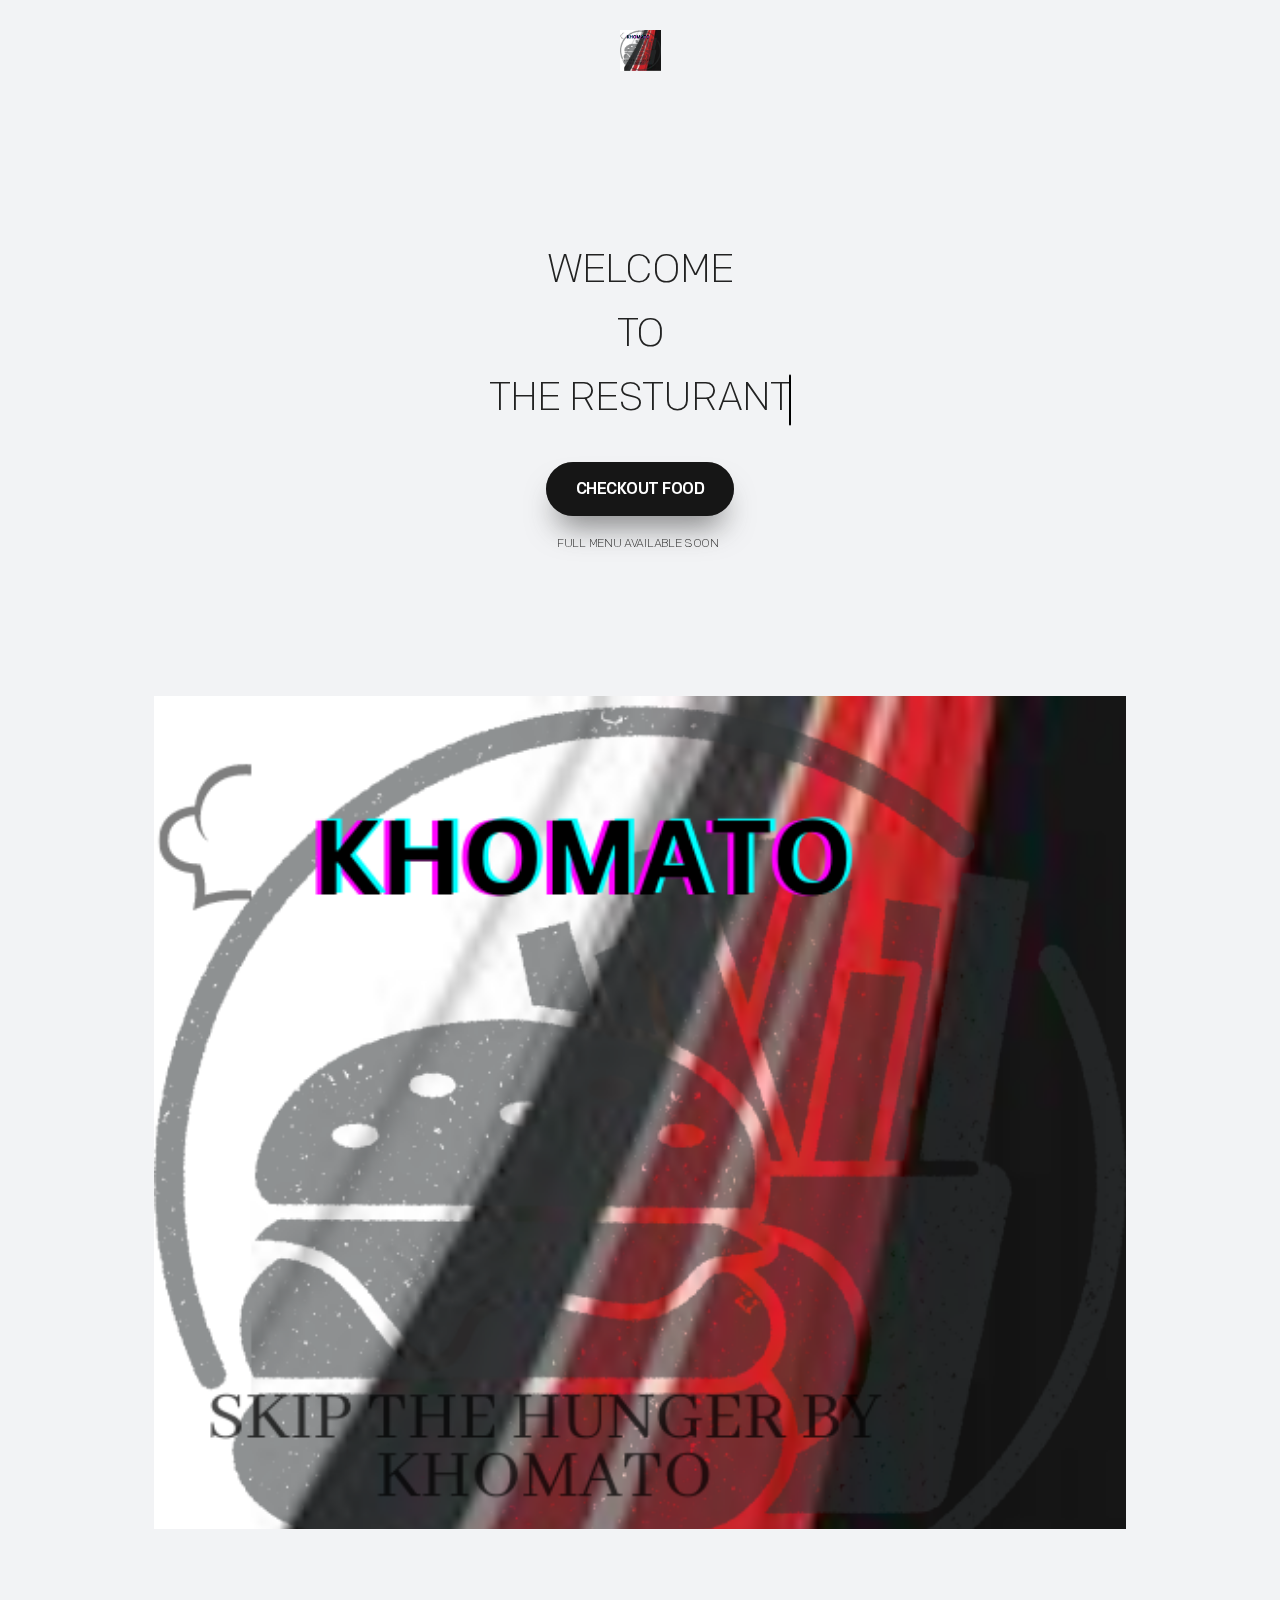
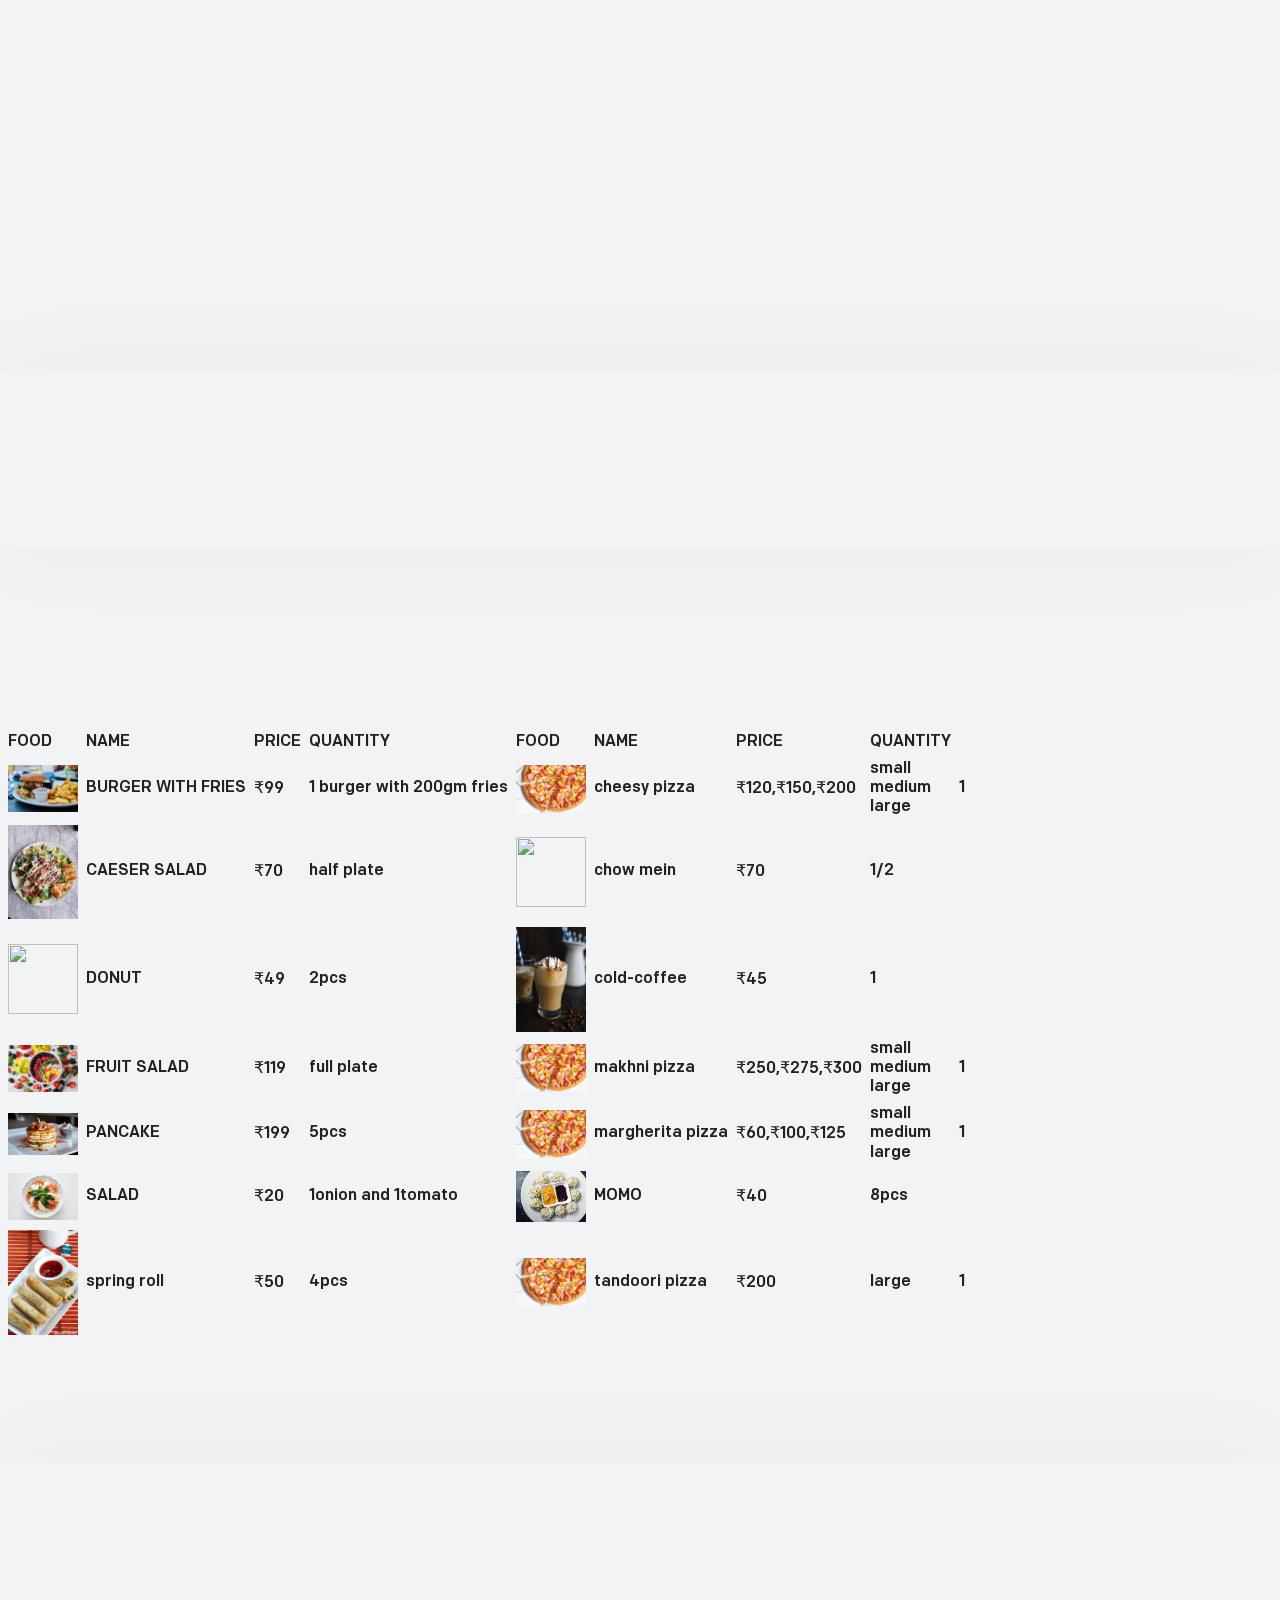
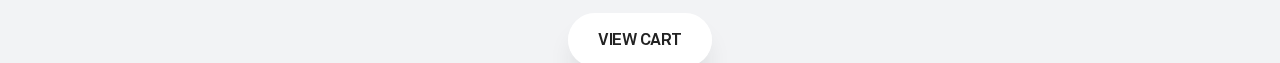
==== index.html @ 4bf72729 "Base Code commit for web hosting" ====
<html>
<head>
    <meta charset="utf-8">
    <meta name="viewport" content="width=device-width, initial-scale=1.0, maximum-scale=1">
    <title>KHOMATO</title>
    <meta name="title" content="KHOMATO">
    <meta name="description" content="">
    <meta name="keywords" content="">
    <meta name="author" content="©FCI">
    <meta property="og:type" content="website">
    <meta property="og:title" content="SKIP THE HUNGER">
    <meta property="og:description" content="">
	<link rel="icon" type="image/jpg" href="logo\KHOMATO.png"/>
	  <link href="logo\KHOMATO.png" rel="shortcut icon">
    <link href="css/styles.css" rel="stylesheet">

</head>
<body>
  <div class="content">
    <a href="index.html" class="logo"><IMG SRC="logo\KHOMATO.png" ALT="LOGO"></a>
    <div class="hero">
      <h1 class="title">WELCOME<br />TO<h1>
      <h1 class="title shift clip">
        <span class="word-shift">
          <b class="is-visible">THE RESTURANT</b>
          <b>WHICH</b>
          <b>IS</b>
          <b>FULLY</b>
          <b>CLEAN</b>
          <b>AND</b>
          <b>FRESH</b>
        </span>
      </h1>
      <button class="button modal-toggle">CHECKOUT FOOD</button>
      <p class="subtitle">FULL MENU AVAILABLE SOON</p>
    </div>
    <div class="screen-wrapper">
      <img src="logo\KHOMATO.png" class="screen" alt="screen"/>
    </div>
    <section class="section section-features">
      <h2 class="title">services</h1>
      <div class="features">
        <img src="RESTURANT\2022-06-06.jpg" class="overlay-left hide-mobile" alt=""/>
        <img src="RESTURANT\resturant interior .avif" class="overlay-right hide-mobile" alt=""/>
        
        <div class="row donts">
          <div class="feature"><i class="icon" data-feather="check"></i>CERTIFIED CHEFS</div>
          <div class="feature"><i class="icon" data-feather="check"></i>NO MIXING</div>
          <div class="feature"><i class="icon" data-feather="check"></i>FULLY AIR CONDITION DINING AREA</div>
          <div class="feature"><i class="icon" data-feather="check"></i>TASTY FOOD</div>
          <div class="feature"><i class="icon" data-feather="check"></i>ONLINE SERVICES ARE AVAILABLE</div>
          <div class="feature"><i class="icon" data-feather="check"></i>HYGENIC FOOD</div>
          <div class="feature"><i class="icon" data-feather="check"></i>CLEAN KITCHEN AND DINING AREA</div>
          <div class="feature"><i class="icon" data-feather="check"></i>ALWAYS ON MUSIC SERVICE</div>
          <!-- Repeat-->
          <div class="feature"><i class="icon" data-feather="check"></i>CERTIFIED CHEFS</div>
          <div class="feature"><i class="icon" data-feather="check"></i>NO MIXING</div>
          <div class="feature"><i class="icon" data-feather="check"></i>FULLY AIR CONDITION DINING AREA</div>
          <div class="feature"><i class="icon" data-feather="check"></i>TASTY FOOD</div>
          <div class="feature"><i class="icon" data-feather="check"></i>ONLINE SERVICES ARE AVAILABLE</div>
          <div class="feature"><i class="icon" data-feather="check"></i>HYGENIC FOOD</div>
          <div class="feature"><i class="icon" data-feather="check"></i>CLEAN KITCHEN AND DINING AREA</div>
          <div class="feature"><i class="icon" data-feather="check"></i>ALWAYS ON MUSIC SERVICE</div>
		    <div class="feature"><i class="icon" data-feather="check"></i>CERTIFIED CHEFS</div>
          <div class="feature"><i class="icon" data-feather="check"></i>NO MIXING</div>
          <div class="feature"><i class="icon" data-feather="check"></i>FULLY AIR CONDITION DINING AREA</div>
          <div class="feature"><i class="icon" data-feather="check"></i>TASTY FOOD</div>
          <div class="feature"><i class="icon" data-feather="check"></i>ONLINE SERVICES ARE AVAILABLE</div>
          <div class="feature"><i class="icon" data-feather="check"></i>HYGENIC FOOD</div>
          <div class="feature"><i class="icon" data-feather="check"></i>CLEAN KITCHEN AND DINING AREA</div>
          <div class="feature"><i class="icon" data-feather="check"></i>ALWAYS ON MUSIC SERVICE</div>
		    <div class="feature"><i class="icon" data-feather="check"></i>CERTIFIED CHEFS</div>
          <div class="feature"><i class="icon" data-feather="check"></i>NO MIXING</div>
          <div class="feature"><i class="icon" data-feather="check"></i>FULLY AIR CONDITION DINING AREA</div>
          <div class="feature"><i class="icon" data-feather="check"></i>TASTY FOOD</div>
          <div class="feature"><i class="icon" data-feather="check"></i>ONLINE SERVICES ARE AVAILABLE</div>
          <div class="feature"><i class="icon" data-feather="check"></i>HYGENIC FOOD</div>
          <div class="feature"><i class="icon" data-feather="check"></i>CLEAN KITCHEN AND DINING AREA</div>
          <div class="feature"><i class="icon" data-feather="check"></i>ALWAYS ON MUSIC SERVICE</div>
      </div>
  
    </section>
    <section class="section section-providers">
      <h2 class="title">ALBUMS</h2>
      <div class="cards">
        <img src="RESTURANT\EXTERIOR.jpg" class="overlay-left hide-mobile" alt="overlay"/>
        <img src="RESTURANT\INTERIOR.jpg" class="overlay-right hide-mobile" alt="overlay"/>
       
          
          
        </div>
      </div>
    </section>
    <section class="section imagery">
      <h2 class="title">Menu</h2>
	  <TABLE cellpadding=9 cellspacing=8 border=2>
	  <TR>
	  <td>FOOD</td>
	  <td>NAME</td>
	  <td>PRICE</td>
	  <td>QUANTITY</td>
	  
	  <td>FOOD</td>
	  <td>NAME</td>
	  <td>PRICE</td>
	  <td>QUANTITY</td>
	  </TR>
	  <TR>
	  <TD><IMG SRC="FOOD\BURGER WITH FRIES.jpg" WIDTH=70></TD>
	  <td>BURGER WITH FRIES</td>
	  <TD>₹99</TD>
	  <TD>1 burger with 200gm fries</TD>
	  
	  <td><IMG SRC="FOOD\cheesy pizza.jpg" width=70></td>
	  <td>cheesy pizza</td>
	  <td>₹120,₹150,₹200</td>
	 <td> <input type="radio">
	  <option>small</option>
	  <option>medium</option>
	  <option>large</option>
	  </input></td>
	  <td>1</td>
	  </TR>
	   <TR>
	  <TD><IMG SRC="FOOD\CAESER SALAD.jpg" WIDTH=70></TD>
	  <td>CAESER SALAD</td>
	  <TD>₹70</TD>
	  <TD>half plate</TD>
	  
	  <td><IMG src="FOOD\chow mein.jpg" width=70></td>
	  <td>chow mein</td>
	  <td>₹70</td>
	  <td>1/2</td>
	  </TR>
	   <TR>
	  <TD><IMG SRC="FOOD\DONOUT.jpg" WIDTH=70></TD>
	  <td>DONUT</td>
	  <TD>₹49</TD>
	  <TD>2pcs</TD>
	  
	  <td><IMG SRC="FOOD\Cold-COffee.jpg" width=70></td>
	  <td>cold-coffee</td>
	  <td>₹45</td>
	  <td>1</td>
	  </TR>
	  <TR>
	  <TD><IMG SRC="FOOD\FRUIT SALAD.jpg" WIDTH=70></TD>
	  <td>FRUIT SALAD</td>
	  <TD>₹119</TD>
	  <TD>full plate</TD>
	  
	  <td><IMG SRC="FOOD\makhni pizza.jpg" width=70></td>
	  <td>makhni pizza</td>
	  <td>₹250,₹275,₹300</td>
	  <td> <input type="radio">
	  <option>small</option>
	  <option>medium</option>
	  <option>large</option>
	  </input></td>
	  <td>1</td>
	  </TR>
	   <TR>
	  <TD><IMG SRC="FOOD\PANCAKE.jpg" WIDTH=70></TD>
	  <TD>PANCAKE</TD>
	  <TD>₹199</TD>
	  <TD>5pcs</TD>
	  
	  <td><IMG SRC="FOOD\margherita pizza.jpg" width=70></td>
	  <td>margherita pizza</td>
	  <td>₹60,₹100,₹125</td>
	  <td> <input type="radio">
	  <option>small</option>
	  <option>medium</option>
	  <option>large</option>
	  </input></td>
	  <td>1</td>
	  </TR>
	   <TR>
	  <TD><IMG SRC="FOOD\SALAD.jpg" WIDTH=70></TD>
	  <td>SALAD</td>
	  <TD>₹20</TD>
	  <TD>1onion and 1tomato</TD>
	  
	  <td><IMG SRC="FOOD\momo.jpeg" width=70></td>
	  <td>MOMO</td>
	  <td>₹40</td>
	  <td>8pcs</td>
	  </TR>
	  <TR>
	  <TD><IMG SRC="FOOD\spring roll.jpg" WIDTH=70></TD>
	  <td>spring roll</td>
	  <TD>₹50</TD>
	  <TD>4pcs</TD>
	  
	  <td><IMG SRC="FOOD\tandoori pizza.jpg" width=70></td>
	  <td>tandoori pizza</td>
	  <td>₹200</td>
	  <td> <input type="radio">
	  <option type=radio>large</option>
	  </input></td>
	  <td>1</td>
	  </TR>
	  </table>
	  
     
</div>
    </section>
    <section class="section cta">
      <div class="cta-content">
        <h1 class="title"></h1>
        <button class="button white modal-toggle">VIEW CART</button>
        <p class="subtitle">MORE ITEMS AVAILABLE SOON IN MENU</p>
      </div>
      <div class="zero-slider">
        <div class="slide"><img src="CHEF\CHEF 1.jpg"/></div>
        <div class="slide"><img src="CHEF\CHEF 2.jpg"/></div>
        <div class="slide"><img src="CHEF\CHEF 3.jpg"/></div>
		<div class="slide"><img src="CHEF\CHEF 4.jpg"/></div>
      </div>
    </section>
    <footer class="footer">
      <B><p>&copy; FCI</p></B>
	  <A HREF=https://api.whatsapp.com/send?phone=918709043577&text=KNOW%20MORE%20ABOUT%20KHOMATO>WHATSAPP</A>
    </footer>
    </div>
  </div>
<script src="./js/jquery/3.4.1/jquery.min.js"></script>
<script src="js/scripts.min.js"></script>
<script>

  // Close modal on escape key
  $(document).keyup(function(e) {
    if (e.key === "Escape") {
      $('.modal').removeClass('modal-show');
      $('.content').removeClass('content-blurred');
      $('body').removeClass('no-scroll');
    }
  });

  $(function(){

    // Provider card slider
    $('.slider').flickity({
      pauseAutoPlayOnHover: true,
      prevNextButtons: false,
      cellAlign: 'center',
      draggable:  false,
      freeScroll: false,
      wrapAround: true,
      pageDots: 700,
      autoPlay: 0,
    });

    // Imbox zero slider
    $('.zero-slider').flickity({
      pauseAutoPlayOnHover: false,
      prevNextButtons: false,
      cellAlign: 'center',
      freeScroll: false,
      wrapAround: false,
      draggable: false,
      pageDots: false,
      autoPlay: 700,
      fade: true,
    });

    // Open & close modal
    $('.modal-toggle').click(function(){
      $('.modal').toggleClass('modal-show');
      $('.content').toggleClass('content-blurred');
      $('body').toggleClass('no-scroll');
    });

    // Reserve username form
    $(".form").submit(function(e) {
      e.preventDefault();
      var $form = $(this);
      $.post($form.attr("action"), $form.serialize()).then(function() {
        $('.form-content').addClass('form-content-hide');
        $('.success').addClass('success-show');
      });
    });

    // Save user's first name
    $(".form").submit(function(e) {
      e.preventDefault();
      var value = $("#firstName").val();
      $('.first-name').text("Thank you," + " " + value + "!");
    });

    // Feather icons
    feather.replace()

    // ScrollReveal
    ScrollReveal().reveal('.hero, .title, .screen, .features, .cards, .zero-slider', {
      distance: '40px',
      duration: 700,
      mobile: false,
      reset: false,
      opacity: 0
    });

  });
</script>
<a href="terms&conditions.html">terms and conditions</a><br />
<a href="about us.html">know more</a>
</body>
</html>
---- css/styles.css ----
<style>
body {
  background-image: url('C:\Users\ITz_Ankurraj\Desktop\food website\logo\KHOMATO.png');
}
</style>
@font-face {
    font-family: 'colfax-light';
    src: url("../fonts/colfax-light.woff") format("woff"), url("../fonts/colfax-light.woff2") format("woff2");
    font-weight: normal;
    font-style: normal
}

@font-face {
    font-family: 'colfax-medium';
    src: url("../fonts/colfax-medium.woff") format("woff"), url("../fonts/colfax-medium.woff2") format("woff2");
    font-weight: normal;
    font-style: normal
}

@font-face {
    font-family: 'colfax-bold';
    src: url("../fonts/colfax-bold.woff") format("woff"), url("../fonts/colfax-bold.woff2") format("woff2");
    font-weight: normal;
    font-style: normal
}

@font-face {
    font-family: 'colfax-light';
    src: url("../fonts/colfax-light.woff") format("woff"), url("../fonts/colfax-light.woff2") format("woff2");
    font-weight: normal;
    font-style: normal
}

@font-face {
    font-family: 'colfax-medium';
    src: url("../fonts/colfax-medium.woff") format("woff"), url("../fonts/colfax-medium.woff2") format("woff2");
    font-weight: normal;
    font-style: normal
}

@font-face {
    font-family: 'colfax-bold';
    src: url("../fonts/colfax-bold.woff") format("woff"), url("../fonts/colfax-bold.woff2") format("woff2");
    font-weight: normal;
    font-style: normal
}

* {
    text-decoration: none;
    list-style: none;
    outline: none;
    border: none;
    padding: 0;
    margin: 0
}

*,
*:before,
*:after {
    -o-box-sizing: border-box;
    -webkit-box-sizing: border-box;
    box-sizing: border-box
}

html,
body {
    height: 100%;
    width: 100%;
    padding: 0;
    margin: 0
}

body {
    -webkit-font-smoothing: antialiased;
    -moz-osx-font-smoothing: grayscale
}

.icon {
    vertical-align: middle;
    position: relative;
    margin-top: -2px;
    height: 20px;
    width: 20px
}

img {
    pointer-events: none
}

img {
    max-width: 100%
}

a,
.icon {
    -webkit-transition: all 0.4s ease;
    transition: all 0.4s ease
}

*::-webkit-selection {
    background-color: #000000;;
    color: #fff
}

*::-moz-selection {
    background-color: #000000;;
    color: #fff
}

*::selection {
    background-color: #000000;;
    color: #fff
}

::-webkit-scrollbar {
    display: none
}

.flex-center {
    -webkit-box-pack: center;
    -ms-flex-pack: center;
    justify-content: center;
    -webkit-box-align: center;
    -ms-flex-align: center;
    align-items: center;
    display: -webkit-box;
    display: -ms-flexbox;
    display: flex
}

.center {
    -webkit-transform: translate(-50%, -50%);
    -ms-transform: translate(-50%, -50%);
    transform: translate(-50%, -50%);
    position: absolute;
    left: 50%;
    top: 50%
}

.center-y {
    -webkit-transform: translateY(-50%);
    -ms-transform: translateY(-50%);
    transform: translateY(-50%);
    position: absolute;
    top: 50%
}

.center-x {
    -webkit-transform: translateX(-50%);
    -ms-transform: translateX(-50%);
    transform: translateX(-50%);
    position: absolute;
    left: 50%
}

input {
    border-radius: 0;
    -webkit-appearance: none;
    -moz-appearance: none;
    appearance: none;
    outline: none;
    border: 0
}

input:hover,
input:active,
input:focus {
    outline: none
}

input:-webkit-autofill {
    -webkit-box-shadow: 0 0 0 40px #fff inset !important;
    -webkit-text-fill-color: #222 !important
}

::-webkit-input-placeholder {
    color: #222
}

:-ms-input-placeholder {
    color: #222
}

::-moz-placeholder {
    color: #222
}

:-moz-placeholder {
    color: #222
}

.show-mobile {
    display: none
}

@media (max-width: 900px) {
    .hide-mobile {
        display: none !important
    }

    .show-mobile {
        display: block !important
    }
}

@font-face {
    font-family: 'colfax-light';
    src: url("../fonts/colfax-light.woff") format("woff"), url("../fonts/colfax-light.woff2") format("woff2");
    font-weight: normal;
    font-style: normal
}

@font-face {
    font-family: 'colfax-medium';
    src: url("../fonts/colfax-medium.woff") format("woff"), url("../fonts/colfax-medium.woff2") format("woff2");
    font-weight: normal;
    font-style: normal
}

@font-face {
    font-family: 'colfax-bold';
    src: url("../fonts/colfax-bold.woff") format("woff"), url("../fonts/colfax-bold.woff2") format("woff2");
    font-weight: normal;
    font-style: normal
}

* {
    text-decoration: none;
    list-style: none;
    outline: none;
    border: none;
    padding: 0;
    margin: 0
}

*,
*:before,
*:after {
    -o-box-sizing: border-box;
    -webkit-box-sizing: border-box;
    box-sizing: border-box
}

html,
body {
    height: 100%;
    width: 100%;
    padding: 0;
    margin: 0
}

body {
    -webkit-font-smoothing: antialiased;
    -moz-osx-font-smoothing: grayscale
}

.icon {
    vertical-align: middle;
    position: relative;
    margin-top: -2px;
    height: 20px;
    width: 20px
}

img {
    pointer-events: none
}

img {
    max-width: 100%
}

a,
.icon {
    -webkit-transition: all 0.4s ease;
    transition: all 0.4s ease
}

*::-webkit-selection {
    background-color: #000000;;
    color: #fff
}

*::-moz-selection {
    background-color: #000000;;
    color: #fff
}

*::selection {
    background-color: #000000;;
    color: #fff
}

::-webkit-scrollbar {
    display: none
}

.flex-center,
.hero,
.logo,
.features .row,
.modal,
.modal .modal-content {
    -webkit-box-pack: center;
    -ms-flex-pack: center;
    justify-content: center;
    -webkit-box-align: center;
    -ms-flex-align: center;
    align-items: center;
    display: -webkit-box;
    display: -ms-flexbox;
    display: flex
}

.center {
    -webkit-transform: translate(-50%, -50%);
    -ms-transform: translate(-50%, -50%);
    transform: translate(-50%, -50%);
    position: absolute;
    left: 50%;
    top: 50%
}

.center-y,
.shift.clip .word-shift:after,
.overlay-left,
.overlay-right,
form .group label {
    -webkit-transform: translateY(-50%);
    -ms-transform: translateY(-50%);
    transform: translateY(-50%);
    position: absolute;
    top: 50%
}

.center-x,
.logo,
.modal .modal-close span {
    -webkit-transform: translateX(-50%);
    -ms-transform: translateX(-50%);
    transform: translateX(-50%);
    position: absolute;
    left: 50%
}

input {
    border-radius: 0;
    -webkit-appearance: none;
    -moz-appearance: none;
    appearance: none;
    outline: none;
    border: 0
}

input:hover,
input:active,
input:focus {
    outline: none
}

input:-webkit-autofill {
    -webkit-box-shadow: 0 0 0 40px #fff inset !important;
    -webkit-text-fill-color: #222 !important
}

::-webkit-input-placeholder {
    color: #222
}

:-ms-input-placeholder {
    color: #222
}

::-moz-placeholder {
    color: #222
}

:-moz-placeholder {
    color: #222
}

.show-mobile {
    display: none
}

@media (max-width: 900px) {
    .hide-mobile {
        display: none !important
    }

    .show-mobile {
        display: block !important
    }
}

@font-face {
    font-family: 'colfax-light';
    src: url("../fonts/colfax-light.woff") format("woff"), url("../fonts/colfax-light.woff2") format("woff2");
    font-weight: normal;
    font-style: normal
}

@font-face {
    font-family: 'colfax-medium';
    src: url("../fonts/colfax-medium.woff") format("woff"), url("../fonts/colfax-medium.woff2") format("woff2");
    font-weight: normal;
    font-style: normal
}

@font-face {
    font-family: 'colfax-bold';
    src: url("../fonts/colfax-bold.woff") format("woff"), url("../fonts/colfax-bold.woff2") format("woff2");
    font-weight: normal;
    font-style: normal
}

* {
    text-decoration: none;
    list-style: none;
    outline: none;
    border: none;
    padding: 0;
    margin: 0
}

*,
*:before,
*:after {
    -o-box-sizing: border-box;
    -webkit-box-sizing: border-box;
    box-sizing: border-box
}

html,
body {
    height: 100%;
    width: 100%;
    padding: 0;
    margin: 0
}

body {
    -webkit-font-smoothing: antialiased;
    -moz-osx-font-smoothing: grayscale
}

.icon {
    vertical-align: middle;
    position: relative;
    margin-top: -2px;
    height: 20px;
    width: 20px
}

img {
    pointer-events: none
}

img {
    max-width: 100%
}

a,
.icon {
    -webkit-transition: all 0.4s ease;
    transition: all 0.4s ease
}

*::-webkit-selection {
    background-color: #000000;;
    color: #fff
}

*::-moz-selection {
    background-color: #000000;;
    color: #fff
}

*::selection {
    background-color: #000000;;
    color: #fff
}

::-webkit-scrollbar {
    display: none
}

.flex-center,
.hero,
.logo,
.features .row,
.modal,
.modal .modal-content {
    -webkit-box-pack: center;
    -ms-flex-pack: center;
    justify-content: center;
    -webkit-box-align: center;
    -ms-flex-align: center;
    align-items: center;
    display: -webkit-box;
    display: -ms-flexbox;
    display: flex
}

.center {
    -webkit-transform: translate(-50%, -50%);
    -ms-transform: translate(-50%, -50%);
    transform: translate(-50%, -50%);
    position: absolute;
    left: 50%;
    top: 50%
}

.center-y,
.shift.clip .word-shift:after,
.overlay-left,
.overlay-right,
form .group label {
    -webkit-transform: translateY(-50%);
    -ms-transform: translateY(-50%);
    transform: translateY(-50%);
    position: absolute;
    top: 50%
}

.center-x,
.logo,
.modal .modal-close span {
    -webkit-transform: translateX(-50%);
    -ms-transform: translateX(-50%);
    transform: translateX(-50%);
    position: absolute;
    left: 50%
}

input {
    border-radius: 0;
    -webkit-appearance: none;
    -moz-appearance: none;
    appearance: none;
    outline: none;
    border: 0
}

input:hover,
input:active,
input:focus {
    outline: none
}

input:-webkit-autofill {
    -webkit-box-shadow: 0 0 0 40px #fff inset !important;
    -webkit-text-fill-color: #222 !important
}

::-webkit-input-placeholder {
    color: #222
}

:-ms-input-placeholder {
    color: #222
}

::-moz-placeholder {
    color: #222
}

:-moz-placeholder {
    color: #222
}

.show-mobile {
    display: none
}

@media (max-width: 900px) {
    .hide-mobile {
        display: none !important
    }

    .show-mobile {
        display: block !important
    }
}

h1,
.h1,
.word-shift b,
.modal .modal-content .modal-title,
h2,
.h2 {
    letter-spacing: -1px;
    font-weight: normal;
    font-family: "colfax-light", sans-serif;
    line-height: 1.6;
    font-size: 40px;
    color: #222
}

h2,
.h2 {
    font-size: 36px
}

h3,
.h3 {
    letter-spacing: -1px;
    font-weight: normal;
    font-family: "colfax-bold", sans-serif;
    font-size: 16px;
    color: #000000;
}

p,
.p,
.button,
form .group input,
form .group label,
a {
    letter-spacing: -0.3px;
    font-family: "colfax-light", sans-serif;
    font-size: 16px;
    line-height: 2;
    color: #222
}

a {
    font-family: "colfax-medium", sans-serif
}

a:hover {
    color: #000000;
}

@media (max-width: 900px) {

    h1,
    .h1,
    .word-shift b,
    .modal .modal-content .modal-title,
    h2,
    .h2 {
        font-size: 30px
    }
}

body {
    background: #f2f3f5;
    font-family: "colfax-medium", sans-serif;
    text-align: center;
    color: #222
}

body.no-scroll {
    overflow: hidden
}

button {
    -webkit-appearance: none;
    -webkit-transition: all 0.4s ease;
    transition: all 0.4s ease;
    -moz-appearance: none;
    appearance: none;
    cursor: pointer
}

.button {
    -webkit-box-shadow: 0 20px 30px -10px rgba(54, 54, 54, 0.6);
    box-shadow: 0 20px 30px -10px rgba(54, 54, 54, 0.6);
    padding: 12px 30px 10px;
    letter-spacing: -0.5px;
    display: inline-block;
    border-radius: 100px;
    font-family: "colfax-medium", sans-serif;
    -webkit-transition: all 0.4s ease;
    transition: all 0.4s ease;
    text-align: center;
    position: relative;
    background: #000000;;
    cursor: pointer;
    color: #fff;
    width: auto;
    z-index: 2
}

.button:hover {
    -webkit-box-shadow: 0 30px 40px -10px rgba(54, 54, 54, 0.8);
    box-shadow: 0 30px 40px -10px rgba(54, 54, 54, 0.8);
    -webkit-transform: scale(1.04);
    -ms-transform: scale(1.04);
    transform: scale(1.04);
    color: #fff
}

.button:active {
    -webkit-box-shadow: 0 20px 30px -10px rgba(54, 54, 54, 0.6);
    box-shadow: 0 20px 30px -10px rgba(54, 54, 54, 0.6);
    -webkit-transform: scale(1);
    -ms-transform: scale(1);
    transform: scale(1)
}

.button:before {
    -webkit-animation: pulse 2s ease infinite;
    animation: pulse 2s ease infinite;
    background: rgba(54, 54, 54, 0.4);
    border-radius: 100px;
    position: absolute;
    content: "";
    z-index: -1;
    bottom: 0;
    right: 0;
    left: 0;
    top: 0
}

.button.white {
    -webkit-box-shadow: 0 20px 30px -10px rgba(34, 34, 34, 0.2);
    box-shadow: 0 20px 30px -10px rgba(34, 34, 34, 0.2);
    background: #fff;
    color: #222
}

.button.white:before {
    background: rgba(255, 255, 255, 0.4)
}

.button.white:hover {
    -webkit-box-shadow: 0 30px 40px -10px rgba(34, 34, 34, 0.4);
    box-shadow: 0 30px 40px -10px rgba(34, 34, 34, 0.4)
}

@-webkit-keyframes pulse {
    0% {
        -webkit-transform: scale(1);
        transform: scale(1)
    }

    50% {
        opacity: 0.2
    }

    100% {
        -webkit-transform: scale(1.2, 1.4);
        transform: scale(1.2, 1.4);
        opacity: 0
    }
}

@keyframes pulse {
    0% {
        -webkit-transform: scale(1);
        transform: scale(1)
    }

    50% {
        opacity: 0.2
    }

    100% {
        -webkit-transform: scale(1.2, 1.4);
        transform: scale(1.2, 1.4);
        opacity: 0
    }
}

.shift {
    max-width: 100% !important;
    width: 100% !important
}

.shift.clip span {
    display: inline-block
}

.shift.clip .word-shift {
    overflow: hidden
}

.shift.clip .word-shift:after {
    background-color: #000000;;
    border-radius: 2px;
    content: '';
    height: 80%;
    width: 2px;
    right: 0
}

.shift.clip b {
    opacity: 0
}

.shift.clip b.is-visible {
    opacity: 1
}

.word-shift {
    display: inline-block;
    position: relative;
    text-align: left
}

.word-shift b {
    display: inline-block;
    white-space: nowrap;
    position: absolute;
    left: 0;
    top: 0
}

.word-shift b.is-visible {
    position: relative
}

.word-shift b {
    opacity: 0
}

.word-shift b.is-visible {
    opacity: 1
}

.hero {
    padding: 240px 0 140px;
    -webkit-box-orient: vertical;
    -webkit-box-direction: normal;
    -ms-flex-direction: column;
    flex-direction: column;
    width: 100%
}

.hero .button {
    margin-top: 30px
}

.logo {
    height: 100px;
    width: 100px;
    z-index: 2;
    top: 0
}

.logo img {
    -webkit-transition: all 0.4s ease;
    transition: all 0.4s ease;
    width: 41px
}

.logo:hover img {
    -webkit-transform: scaleX(-1);
    -ms-transform: scaleX(-1);
    transform: scaleX(-1)
}

.screen-wrapper {
    max-width: 1800px;
    margin: auto;
    position: relative;
    overflow: hidden;
    z-index: 2;
    padding: 0 10%;
}

.screen-wrapper .screen {
    margin: 0 auto -140px;
    width: 1400px
}

.title {
    position: relative;
    max-width: 90%;
    margin: 0 auto;
    width: 400px
}

.subtitle {
    margin: 16px 0 0 -4px;
    font-size: 12px
}

.subtitle img {
    position: relative;
    opacity: 0.4;
    width: 10px;
    left: 4px;
    top: 1px
}

.title.wide {
    width: 600px
}

.section {
    position: relative;
    padding: 120px 0
}

.section:nth-child(odd) {
    -webkit-box-shadow: 0 0 100px rgba(34, 34, 34, 0.04);
    box-shadow: 0 0 100px rgba(34, 34, 34, 0.04)
}

.section-features {
    padding: 80px 0 40px
}

.section-features p {
    margin: 0 auto;
    max-width: 80%
}

.section-providers {
    padding: 120px 0 0
}

.section.imagery .zero-slider {
    margin-top: 80px
}

.section.imagery .zero-slider .slide {
    max-width: 90%;
    width: 900px
}

.section.imagery .zero-slider .slide.is-selected img {
    -webkit-transform: none !important;
    -ms-transform: none !important;
    transform: none !important;
    width: 100%
}

.section.imagery .zero-slider .flickity-viewport {
    overflow: hidden
}

.section.cta {
    overflow: hidden;
    padding: 0
}

.section.cta .cta-content {
    position: absolute;
    margin-top: 120px;
    width: 100%;
    z-index: 2
}

.section.cta .cta-content .title {
    color: #fff
}

.section.cta .cta-content .subtitle {
    opacity: 0.4
}

.section.cta .cta-content .subtitle {
    color: #fff
}

.section.cta .cta-content .subtitle img {
    -webkit-filter: invert(100%);
    filter: invert(100%)
}

.section.cta .cta-content .button {
    margin-top: 30px
}

.section.cta .zero-slider .slide {
    width: 100%
}

.section.cta .zero-slider .slide img {
    width: 100%
}

.section.cta .cta-content .subtitle {
    opacity: 0.8
}

.overlay-left,
.overlay-right {
    pointer-events: none;
    -o-object-fit: cover;
    object-fit: cover;
    height: 100%;
    width: 300px;
    z-index: 2
}

.overlay-left {
    left: 0
}

.overlay-right {
    right: 0
}

.overlay-top,
.overlay-bottom {
    position: absolute;
    -o-object-fit: cover;
    object-fit: cover;
    height: 400px;
    width: 100%;
    z-index: 2;
    left: 0
}

.overlay-top {
    top: -1px
}

.overlay-bottom {
    bottom: 100px
}

.content {
    -webkit-transition: all 0.4s ease;
    transition: all 0.4s ease
}

.content-blurred {
    -webkit-filter: blur(40px);
    filter: blur(40px)
}

@media (max-width: 900px) {
    .hero {
        padding: 140px 0 60px
    }

    .screen-wrapper .screen {
        margin: 0 auto -40px;
        max-width: none;
        width: 600px
    }

    .section {
        padding: 80px 0
    }

    .section-features {
        padding: 40px 0 0
    }

    .section-providers {
        padding: 80px 0 0
    }

    .section.imagery {
        padding: 80px 0 0
    }

    .section.imagery .zero-slider {
        margin: 40px auto -20px
    }

    .section.cta .title {
        margin-top: 60px
    }

    .section.cta .zero-slider {
        height: 600px
    }

    .section.cta .zero-slider .slide {
        width: 1000px
    }

    .section.cta .cta-content {
        margin-top: 0
    }

    .overlay-top,
    .overlay-bottom {
        height: 80px
    }
}

.features {
    padding: 80px 0 100px;
    position: relative;
    overflow: hidden;
    width: 100%
}

.features .row {
    white-space: nowrap;
    margin: 4px 0
}

.features .feature {
    -webkit-box-shadow: 0 20px 30px -10px rgba(34, 34, 34, 0.1);
    box-shadow: 0 20px 30px -10px rgba(34, 34, 34, 0.1);
    padding: 20px 26px 16px 24px;
    border-radius: 4px;
    background: #fff;
    margin: 10px
}

.features .feature .icon {
    margin-right: 8px
}

.features .donts .icon {
    color: #B2B2B2
}

.features .dos .icon {
    color: #000000;
}

.features .donts {
    -webkit-animation: scrollLeft 80s linear infinite;
    animation: scrollLeft 80s linear infinite
}

.features .dos {
    -webkit-animation: scrollRight 80s linear infinite;
    animation: scrollRight 80s linear infinite
}

.features .overlay-bottom {
    bottom: -1px
}

@-webkit-keyframes scrollLeft {
    0% {
        -webkit-transform: translateX(0);
        transform: translateX(0)
    }

    100% {
        -webkit-transform: translateX(-60%);
        transform: translateX(-60%)
    }
}

@keyframes scrollLeft {
    0% {
        -webkit-transform: translateX(0);
        transform: translateX(0)
    }

    100% {
        -webkit-transform: translateX(-60%);
        transform: translateX(-60%)
    }
}

@-webkit-keyframes scrollRight {
    0% {
        -webkit-transform: translateX(0);
        transform: translateX(0)
    }

    100% {
        -webkit-transform: translateX(60%);
        transform: translateX(60%)
    }
}

@keyframes scrollRight {
    0% {
        -webkit-transform: translateX(0);
        transform: translateX(0)
    }

    100% {
        -webkit-transform: translateX(60%);
        transform: translateX(60%)
    }
}

@-webkit-keyframes scrollUp {
    0% {
        -webkit-transform: translateY(0);
        transform: translateY(0)
    }

    100% {
        -webkit-transform: translateY(-60%);
        transform: translateY(-60%)
    }
}

@keyframes scrollUp {
    0% {
        -webkit-transform: translateY(0);
        transform: translateY(0)
    }

    100% {
        -webkit-transform: translateY(-60%);
        transform: translateY(-60%)
    }
}

@-webkit-keyframes scrollDown {
    0% {
        -webkit-transform: translateY(0);
        transform: translateY(0)
    }

    100% {
        -webkit-transform: translateY(60%);
        transform: translateY(60%)
    }
}

@keyframes scrollDown {
    0% {
        -webkit-transform: translateY(0);
        transform: translateY(0)
    }

    100% {
        -webkit-transform: translateY(60%);
        transform: translateY(60%)
    }
}

@media (max-width: 900px) {
    .features {
        -ms-flex-pack: distribute;
        justify-content: space-around;
        margin: 20px auto 0;
        -webkit-box-orient: horizontal;
        -webkit-box-direction: normal;
        -ms-flex-direction: row;
        flex-direction: row;
        padding: 40px 0;
        height: 300px;
        display: -webkit-box;
        display: -ms-flexbox;
        display: flex;
        width: 90%
    }

    .features .feature {
        padding: 10px 12px 8px;
        text-align: left;
        font-size: 12px;
        margin: 6px 0
    }

    .features .row {
        -webkit-box-orient: vertical;
        -webkit-box-direction: normal;
        -ms-flex-direction: column;
        flex-direction: column;
        -webkit-box-align: stretch;
        -ms-flex-align: stretch;
        align-items: stretch
    }

    .donts {
        -webkit-animation: scrollUp 20s linear infinite !important;
        animation: scrollUp 20s linear infinite !important
    }

    .dos {
        -webkit-animation: scrollDown 20s linear infinite !important;
        animation: scrollDown 20s linear infinite !important
    }
}

.cards {
    pointer-events: none;
    position: relative
}

.flickity-viewport {
    overflow: visible
}

.slider {
    padding: 120px 0 100px;
    position: relative;
    overflow: hidden;
    width: 100%
}

.slider .slide img {
    -webkit-transform: scale(1);
    -ms-transform: scale(1);
    transform: scale(1);
    -webkit-transition: all 0.4s ease;
    transition: all 0.4s ease;
    max-width: none;
    opacity: 0.4
}

.slider .slide.is-selected img {
    -webkit-transform: scale(1.2);
    -ms-transform: scale(1.2);
    transform: scale(1.2);
    opacity: 1
}

@media (max-width: 900px) {
    .slider {
        padding: 100px 0 40px
    }
}

.modal {
    background: rgba(255, 255, 255, 0.8);
    pointer-events: none;
    -webkit-transition: all 0.4s ease;
    transition: all 0.4s ease;
    text-align: center;
    overflow: hidden;
    position: fixed;
    height: 100vh;
    width: 100%;
    opacity: 0;
    z-index: 8
}

.modal .modal-close {
    position: absolute;
    background: none;
    height: 100px;
    width: 100px;
    z-index: 2;
    right: 0;
    top: 0
}

.modal .modal-close span {
    font-family: "colfax-light", sans-serif;
    pointer-events: none;
    letter-spacing: 1px;
    -webkit-transition: all 0.4s ease;
    transition: all 0.4s ease;
    font-size: 8px;
    bottom: 14px
}

.modal .modal-close:hover .icon {
    -webkit-transform: rotate(90deg) scale(1);
    -ms-transform: rotate(90deg) scale(1);
    transform: rotate(90deg) scale(1)
}

.modal .modal-close:active {
    -webkit-transform: scale(0.9);
    -ms-transform: scale(0.9);
    transform: scale(0.9)
}

.modal .modal-close:hover span {
    opacity: 0;
    bottom: 0
}

.modal .modal-close .icon {
    -webkit-transform: scale(0.9);
    -ms-transform: scale(0.9);
    transform: scale(0.9);
    height: 36px;
    width: 36px
}

.modal .modal-content {
    -webkit-overflow-scrolling: touch;
    -webkit-transform: translateY(40px);
    -ms-transform: translateY(40px);
    transform: translateY(40px);
    -webkit-box-orient: vertical;
    -webkit-box-direction: normal;
    -ms-flex-direction: column;
    flex-direction: column;
    -webkit-transition: all 0.4s ease;
    transition: all 0.4s ease;
    position: relative;
    overflow: scroll;
    padding: 60px 0;
    max-width: 90%
}

.modal .modal-content .modal-title {
    letter-spacing: -2.5px;
    margin: 40px auto 4px;
    font-size: 40px
}

.modal .modal-content .modal-subtitle {
    width: 340px;
    margin: 0 auto;

}

.modal .modal-content .button {
    margin-top: 20px
}

.modal-show {
    pointer-events: all;
    opacity: 1
}

.modal-show .modal-content {
    -webkit-transform: translateY(0);
    -ms-transform: translateY(0);
    transform: translateY(0)
}

form {
    margin: 50px auto 0;
    width: 300px
}

form .group {
    margin-bottom: 40px;
    position: relative;
    width: 100%
}

form .group input {
    border-bottom: 1px solid #B2B2B2;
    background: none;
    font-size: 20px;
    padding: 8px 0;
    width: 100%
}

form .group label {
    pointer-events: none;
    -webkit-transition: all 0.4s ease;
    transition: all 0.4s ease;
    font-size: 20px;
    left: 0
}

form .group .border {
    -webkit-transform-origin: 0 0;
    -ms-transform-origin: 0 0;
    transform-origin: 0 0;
    -webkit-transform: scaleX(0);
    -ms-transform: scaleX(0);
    transform: scaleX(0);
    -webkit-transition: all 0.4s ease;
    transition: all 0.4s ease;
    position: absolute;
    background: #000000;;
    height: 1px;
    width: 100%;
    bottom: 0;
    left: 0
}

form .group input:focus+label,
form .group input:not(:placeholder-shown)+label {
    font-size: 16px;
    color: #000000;;
    top: 0%
}

form .group input:focus+label+.border {
    -webkit-transform: scaleX(1) !important;
    -ms-transform: scaleX(1) !important;
    transform: scaleX(1) !important
}

form .group input:focus+label+.border+.at,
form .group input:not(:placeholder-shown)+label+.border+.at {
    opacity: 1;
    left: 0
}

form .button {
    margin: 0 auto
}

.form-content {
    -webkit-transition: all 0.4s ease;
    transition: all 0.4s ease
}

.form-content-hide {
    -webkit-transform: translateY(40px);
    -ms-transform: translateY(40px);
    transform: translateY(40px);
    pointer-events: none;
    opacity: 0
}

.success {
    -webkit-transform: translateX(-50%) translateY(40px);
    -ms-transform: translateX(-50%) translateY(40px);
    transform: translateX(-50%) translateY(40px);
    -webkit-transition: all 0.4s ease;
    transition: all 0.4s ease;
    position: absolute;
    max-width: 90%;
    width: 400px;
    opacity: 0;
    left: 50%
}

.success .modal-title {
    margin: 100px auto 4px !important
}

.success-show {
    -webkit-transform: translateX(-50%) translateY(0);
    -ms-transform: translateX(-50%) translateY(0);
    transform: translateX(-50%) translateY(0);
    pointer-events: all;
    opacity: 1
}

.footer {
    /* -webkit-box-shadow: 0 0 200px rgba(34, 34, 34, 0.4);
    box-shadow: 0 0 200px rgba(34, 34, 34, 0.4);
    background: #fff;
    position: relative;
    margin-top: -6px;
    padding: 60px 0;
    z-index: 2; */

    line-height: 1.33341;
    font-weight: 400;
    letter-spacing: -.01em;
    background-color: #f2f2f2;
    overflow: hidden;
    position: relative;
    z-index: 1;
    padding: 40px 0;
    /* padding-bottom: 5px; */
}

.footer p {
    color: #222;
    font-size: 12px;
}

@media (max-width: 900px) {
    .modal .modal-close {
        height: 80px;
        width: 80px
    }

    .modal .modal-content {
        padding: 40px 0
    }

    .modal .modal-content .modal-title {
        letter-spacing: -1px;
        font-size: 26px
    }

    form {
        margin: 40px auto 0
    }

    form .group {
        margin-bottom: 30px
    }

    form .group input,
    form .group label {
        font-size: 16px
    }

    form .button {
        margin: 40px auto 0;
        font-size: 18px
    }
}

@font-face {
    font-family: 'colfax-light';
    src: url("../fonts/colfax-light.woff") format("woff"), url("../fonts/colfax-light.woff2") format("woff2");
    font-weight: normal;
    font-style: normal
}

@font-face {
    font-family: 'colfax-medium';
    src: url("../fonts/colfax-medium.woff") format("woff"), url("../fonts/colfax-medium.woff2") format("woff2");
    font-weight: normal;
    font-style: normal
}

@font-face {
    font-family: 'colfax-bold';
    src: url("../fonts/colfax-bold.woff") format("woff"), url("../fonts/colfax-bold.woff2") format("woff2");
    font-weight: normal;
    font-style: normal
}

* {
    text-decoration: none;
    list-style: none;
    outline: none;
    border: none;
    padding: 0;
    margin: 0
}

*,
*:before,
*:after {
    -o-box-sizing: border-box;
    -webkit-box-sizing: border-box;
    box-sizing: border-box
}

html,
body {
    height: 100%;
    width: 100%;
    padding: 0;
    margin: 0
}

body {
    -webkit-font-smoothing: antialiased;
    -moz-osx-font-smoothing: grayscale
}

.icon {
    vertical-align: middle;
    position: relative;
    margin-top: -2px;
    height: 20px;
    width: 20px
}

img {
    pointer-events: none
}

img {
    max-width: 100%
}

a,
.icon {
    -webkit-transition: all 0.4s ease;
    transition: all 0.4s ease
}

*::-webkit-selection {
    background-color: #000000;;
    color: #fff
}

*::-moz-selection {
    background-color: #000000;;
    color: #fff
}

*::selection {
    background-color: #000000;;
    color: #fff
}

::-webkit-scrollbar {
    display: none
}

.flex-center {
    -webkit-box-pack: center;
    -ms-flex-pack: center;
    justify-content: center;
    -webkit-box-align: center;
    -ms-flex-align: center;
    align-items: center;
    display: -webkit-box;
    display: -ms-flexbox;
    display: flex
}

.center {
    -webkit-transform: translate(-50%, -50%);
    -ms-transform: translate(-50%, -50%);
    transform: translate(-50%, -50%);
    position: absolute;
    left: 50%;
    top: 50%
}

.center-y {
    -webkit-transform: translateY(-50%);
    -ms-transform: translateY(-50%);
    transform: translateY(-50%);
    position: absolute;
    top: 50%
}

.center-x {
    -webkit-transform: translateX(-50%);
    -ms-transform: translateX(-50%);
    transform: translateX(-50%);
    position: absolute;
    left: 50%
}

input {
    border-radius: 0;
    -webkit-appearance: none;
    -moz-appearance: none;
    appearance: none;
    outline: none;
    border: 0
}

input:hover,
input:active,
input:focus {
    outline: none
}

input:-webkit-autofill {
    -webkit-box-shadow: 0 0 0 40px #fff inset !important;
    -webkit-text-fill-color: #222 !important
}

::-webkit-input-placeholder {
    color: #222
}

:-ms-input-placeholder {
    color: #222
}

::-moz-placeholder {
    color: #222
}

:-moz-placeholder {
    color: #222
}

.show-mobile {
    display: none
}

@media (max-width: 900px) {
    .hide-mobile {
        display: none !important
    }

    .show-mobile {
        display: block !important
    }
}

h1,
.h1,
h2,
.h2 {
    letter-spacing: -1px;
    font-weight: normal;
    font-family: "colfax-light", sans-serif;
    line-height: 1.6;
    font-size: 40px;
    color: #222
}

h2,
.h2 {
    font-size: 36px
}

h3,
.h3 {
    letter-spacing: -1px;
    font-weight: normal;
    font-family: "colfax-bold", sans-serif;
    font-size: 16px;
    color: #000000;
}

p,
.p,
a {
    letter-spacing: -0.3px;
    font-family: "colfax-light", sans-serif;
    font-size: 16px;
    line-height: 2;
    color: #222
}

a {
    font-family: "colfax-medium", sans-serif
}

a:hover {
    color: #000000;
}

@media (max-width: 900px) {

    h1,
    .h1,
    h2,
    .h2 {
        font-size: 30px
    }
}

/*# sourceMappingURL=styles.css.map */

@media (max-width: 600px) {
    .screen-wrapper {
        padding: 0;
    }
}

/* @media (max-width: 900px) {
    .screen-wrapper {
        padding: 0 6%;
    }
} */

@media only screen and (min-width: 1200px) {
    .screen-wrapper {
        padding: 0 12%;
    }
}


.outerVideoWrapper2{
    margin: 40px 0;
    width: 100%;
    height: auto;
    z-index: 1;
}

.videoWrapper {
    position: relative;
    max-width: 100%;
    height: 0px;
    overflow: hidden;
    background: #dcddde;
    padding-bottom: 56.25%;
}
.videoWrapper iframe {
    position: absolute;
    border: none;
    width: 100%;
    height: 100%;
    top: 0px;
    left: 0px;
    margin: 0em;
    padding: 0em;
}

.video, .videowrapper {
    width: 100%;
    display: -webkit-box;
    display: -ms-flexbox;
    display: flex;
    -webkit-box-orient: vertical;
    -webkit-box-direction: normal;
    -ms-flex-flow: column nowrap;
    flex-flow: column nowrap;
    -webkit-box-pack: start;
    -ms-flex-pack: start;
    justify-content: flex-start;
    -webkit-box-align: start;
    -ms-flex-align: start;
    align-items: flex-start;
}

.video .embedwrapper {
    margin: 40px 0;
    width: 100%;
    height: auto;
    z-index: 1;
}

/* logo flip */
.flip-container{
    perspective:1000;
  }
  
  .flip-container:hover .flipper { 
    transform: rotateY(180deg);  	
  }  
  
  /*speed of transition*/
  .flipper{
    transition: 1s;  	
    transform-style: preserve-3d;    	
    position: relative; 
  }
  
  .flip-container, .front, .back {  	
    width: 200px;
    height: 100px;
    border-radius: 50%;
    margin: 0 auto;
    background: gainsboro;

  }
  
  .front, .back {  	
    backface-visibility: hidden;    	
    position: absolute;  	
    top: 0;  	
     left: 0;  
  }
  
  .front {
    background: url('../images/logodo.png') no-repeat center;
    z-index: 2; 
  }    
  
  .back {
    background: url('../images/Doomout.png') no-repeat center; 
    -ms-transform: rotateY(180deg);
    -webkit-transform: rotateY(180deg);
    transform: rotateY(180deg);

  }
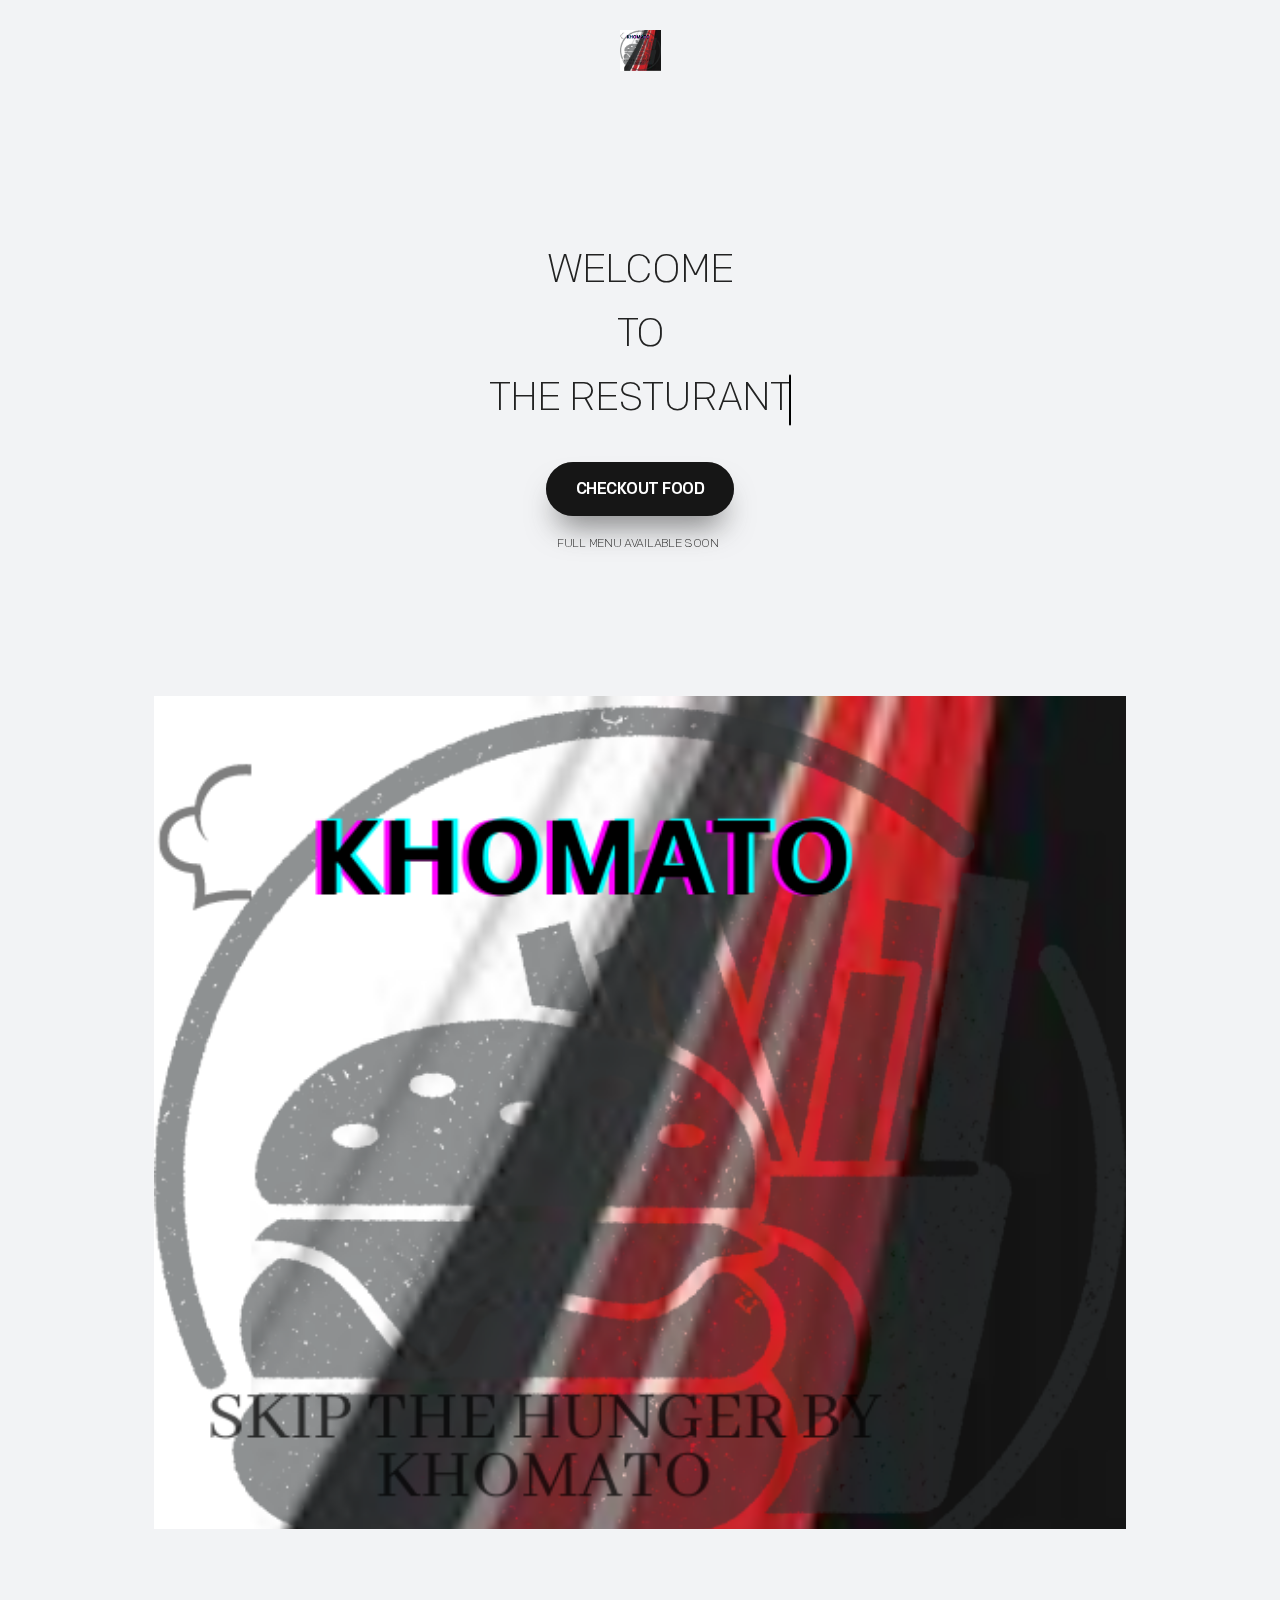
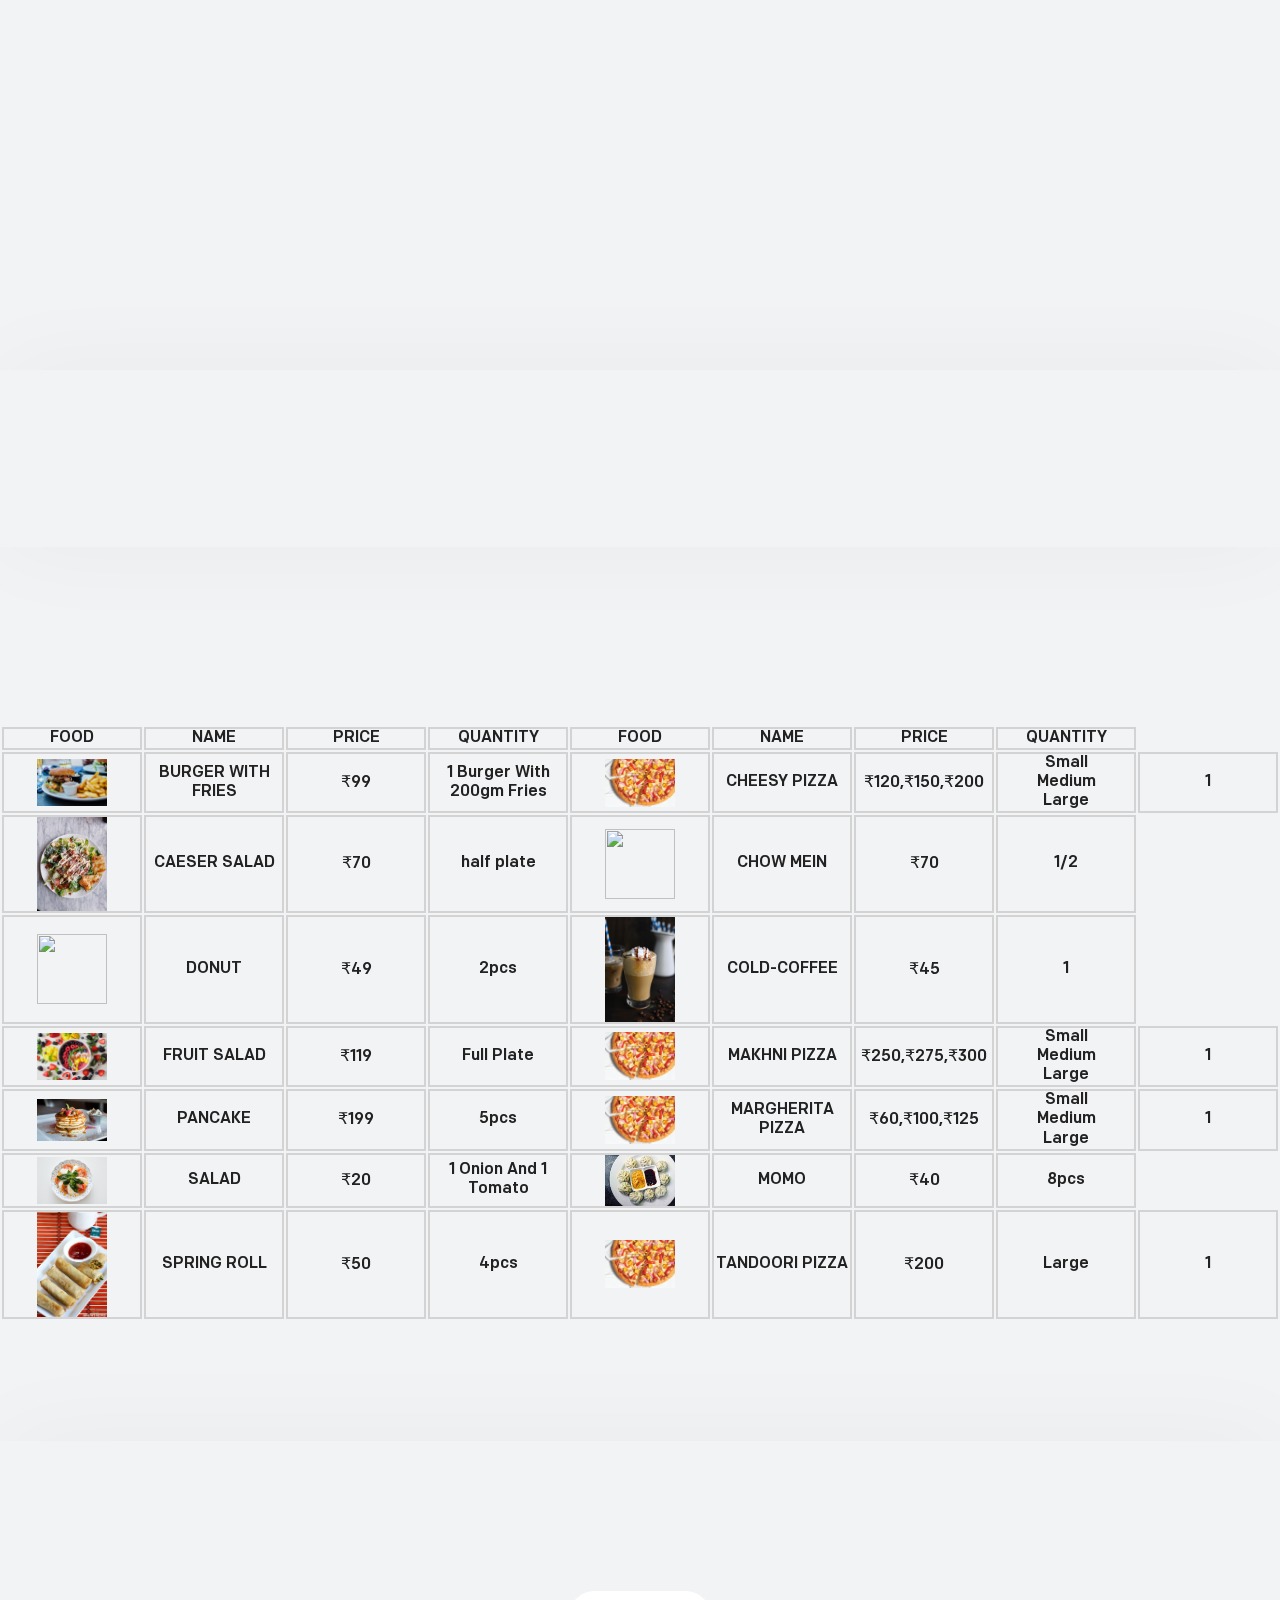
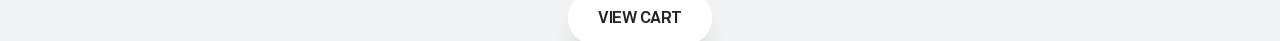
==== commit 8fc3e811: "Update index.html" ====
--- a/index.html
+++ b/index.html
@@ -13,7 +13,20 @@
 	<link rel="icon" type="image/jpg" href="logo\KHOMATO.png"/>
 	  <link href="logo\KHOMATO.png" rel="shortcut icon">
     <link href="css/styles.css" rel="stylesheet">
-
+	<style>
+	
+td {
+    border: solid 2px lightgrey;
+	text-align: center;
+	overflow: hidden; 
+    text-overflow: ellipsis; 
+    word-wrap: break-word;
+}
+table { 
+    table-layout:fixed;
+}
+
+</style>
 </head>
 <body>
   <div class="content">
@@ -93,8 +106,8 @@
     </section>
     <section class="section imagery">
       <h2 class="title">Menu</h2>
-	  <TABLE cellpadding=9 cellspacing=8 border=2>
-	  <TR>
+	 <table width="100%" border="1" >
+	  <tr>
 	  <td>FOOD</td>
 	  <td>NAME</td>
 	  <td>PRICE</td>
@@ -104,102 +117,102 @@
 	  <td>NAME</td>
 	  <td>PRICE</td>
 	  <td>QUANTITY</td>
-	  </TR>
-	  <TR>
+	  </tr>
+	  <tr>
 	  <TD><IMG SRC="FOOD\BURGER WITH FRIES.jpg" WIDTH=70></TD>
 	  <td>BURGER WITH FRIES</td>
 	  <TD>₹99</TD>
-	  <TD>1 burger with 200gm fries</TD>
+	  <TD>1 Burger With 200gm Fries</TD>
 	  
 	  <td><IMG SRC="FOOD\cheesy pizza.jpg" width=70></td>
-	  <td>cheesy pizza</td>
+	  <td>CHEESY PIZZA</td>
 	  <td>₹120,₹150,₹200</td>
 	 <td> <input type="radio">
-	  <option>small</option>
-	  <option>medium</option>
-	  <option>large</option>
+	  <option>Small</option>
+	  <option>Medium</option>
+	  <option>Large</option>
 	  </input></td>
 	  <td>1</td>
-	  </TR>
-	   <TR>
+	  </tr>
+	   <tr>
 	  <TD><IMG SRC="FOOD\CAESER SALAD.jpg" WIDTH=70></TD>
 	  <td>CAESER SALAD</td>
 	  <TD>₹70</TD>
 	  <TD>half plate</TD>
 	  
 	  <td><IMG src="FOOD\chow mein.jpg" width=70></td>
-	  <td>chow mein</td>
+	  <td>CHOW MEIN</td>
 	  <td>₹70</td>
 	  <td>1/2</td>
-	  </TR>
-	   <TR>
+	  </tr>
+	   <tr>
 	  <TD><IMG SRC="FOOD\DONOUT.jpg" WIDTH=70></TD>
 	  <td>DONUT</td>
 	  <TD>₹49</TD>
 	  <TD>2pcs</TD>
 	  
 	  <td><IMG SRC="FOOD\Cold-COffee.jpg" width=70></td>
-	  <td>cold-coffee</td>
+	  <td>COLD-COFFEE</td>
 	  <td>₹45</td>
 	  <td>1</td>
-	  </TR>
-	  <TR>
+	  </tr>
+	  <tr>
 	  <TD><IMG SRC="FOOD\FRUIT SALAD.jpg" WIDTH=70></TD>
 	  <td>FRUIT SALAD</td>
 	  <TD>₹119</TD>
-	  <TD>full plate</TD>
+	  <TD>Full Plate</TD>
 	  
 	  <td><IMG SRC="FOOD\makhni pizza.jpg" width=70></td>
-	  <td>makhni pizza</td>
+	  <td>MAKHNI PIZZA</td>
 	  <td>₹250,₹275,₹300</td>
 	  <td> <input type="radio">
-	  <option>small</option>
-	  <option>medium</option>
-	  <option>large</option>
+	  <option>Small</option>
+	  <option>Medium</option>
+	  <option>Large</option>
 	  </input></td>
 	  <td>1</td>
-	  </TR>
-	   <TR>
+	  </tr>
+	   <tr>
 	  <TD><IMG SRC="FOOD\PANCAKE.jpg" WIDTH=70></TD>
 	  <TD>PANCAKE</TD>
 	  <TD>₹199</TD>
 	  <TD>5pcs</TD>
 	  
 	  <td><IMG SRC="FOOD\margherita pizza.jpg" width=70></td>
-	  <td>margherita pizza</td>
+	  <td>MARGHERITA PIZZA</td>
 	  <td>₹60,₹100,₹125</td>
 	  <td> <input type="radio">
-	  <option>small</option>
-	  <option>medium</option>
-	  <option>large</option>
+	  <option>Small</option>
+	  <option>Medium</option>
+	  <option>Large</option>
 	  </input></td>
 	  <td>1</td>
-	  </TR>
-	   <TR>
+	  </tr>
+	   <tr>
 	  <TD><IMG SRC="FOOD\SALAD.jpg" WIDTH=70></TD>
 	  <td>SALAD</td>
 	  <TD>₹20</TD>
-	  <TD>1onion and 1tomato</TD>
+	  <TD>1 Onion And 1 Tomato</TD>
 	  
 	  <td><IMG SRC="FOOD\momo.jpeg" width=70></td>
 	  <td>MOMO</td>
 	  <td>₹40</td>
 	  <td>8pcs</td>
-	  </TR>
-	  <TR>
+	  </tr>
+	  <tr>
 	  <TD><IMG SRC="FOOD\spring roll.jpg" WIDTH=70></TD>
-	  <td>spring roll</td>
+	  <td>SPRING ROLL</td>
 	  <TD>₹50</TD>
 	  <TD>4pcs</TD>
 	  
 	  <td><IMG SRC="FOOD\tandoori pizza.jpg" width=70></td>
-	  <td>tandoori pizza</td>
+	  <td>TANDOORI PIZZA</td>
 	  <td>₹200</td>
 	  <td> <input type="radio">
-	  <option type=radio>large</option>
+	  <option type=radio>Large</option>
 	  </input></td>
 	  <td>1</td>
-	  </TR>
+	  </tr>
 	  </table>
 	  
      
@@ -305,4 +318,4 @@
 <a href="terms&conditions.html">terms and conditions</a><br />
 <a href="about us.html">know more</a>
 </body>
-</html>+</html>
